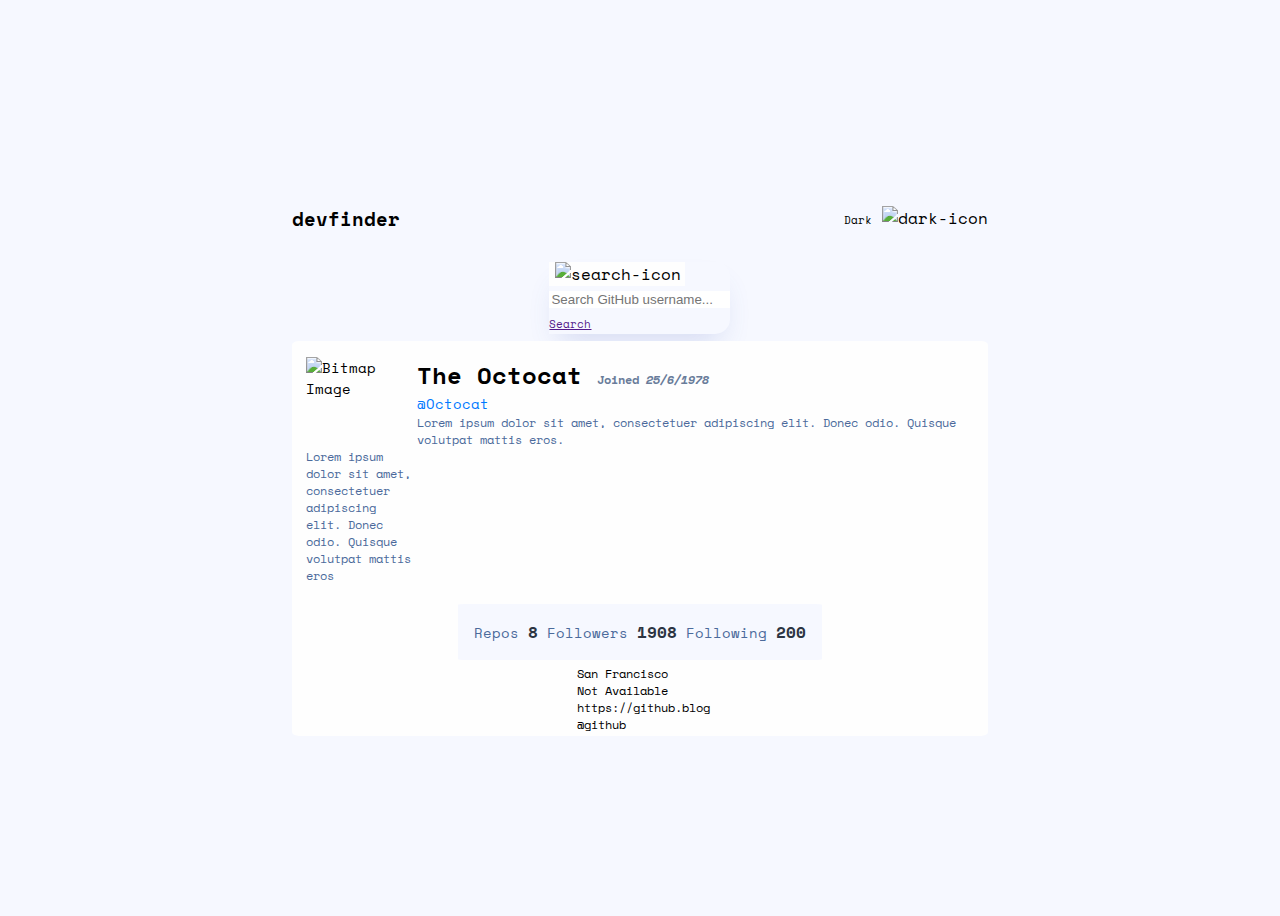
==== starter-code/index.html @ 4cae2908 "Github repo created" ====
<!DOCTYPE html>
<html lang="en">

<head>
  <meta charset="UTF-8">
  <meta name="viewport" content="width=device-width, initial-scale=1.0">

  <link rel="icon" type="image/png" sizes="32x32" href="./assets/favicon-32x32.png">
  <title>Frontend Mentor | GitHub user search app</title>

  <link rel="preconnect" href="https://fonts.googleapis.com">
  <link rel="preconnect" href="https://fonts.gstatic.com" crossorigin>
  <link href="https://fonts.googleapis.com/css2?family=Space+Mono:wght@400;700&display=swap" rel="stylesheet">
  <link rel="stylesheet" href="https://cdn.jsdelivr.net/npm/bootstrap@4.5.3/dist/css/bootstrap.min.css"
    integrity="sha384-TX8t27EcRE3e/ihU7zmQxVncDAy5uIKz4rEkgIXeMed4M0jlfIDPvg6uqKI2xXr2" crossorigin="anonymous">
  <link rel="stylesheet" href="app.css">

</head>

<body>


  <main class="container">

    <div class="group-1 first-row">

      <span class="h2">devfinder</span>

      <span id="light-dark-switch">
        <span class="version-lg">Light</span> <span class="version-dk">Dark</span>
        <img src="file:///F:/FrontEndMentorChallange4/github-user-search-app/starter-code/assets/icon-moon.svg"
          alt="dark-icon" class="img-fluid">
      </span>

    </div>

    <div class="group-1 mdl-row">

      <div class="input-group">
        <div class="input-group-prepend">
          <span class="input-group-text" id="basic-addon1">
            <img src="file:///F:/FrontEndMentorChallange4/github-user-search-app/starter-code/assets/icon-search.svg"
              alt="search-icon">
          </span>
        </div>

        <input type="text" class="form-control form-control-sm" placeholder="Search GitHub username..."
          aria-label="Username" aria-describedby="basic-addon1">

        <div class="input-group-append">
          <span class="input-group-text"><a class="btn btn-primary btn-sm" href="">Search</a></span>
        </div>
      </div>



    </div>

    <div class="group-1 last-row p-4">

      <div class="d-flex w-100 lorem-height">

        <!-- <img class="rounded-circle"
          src="file:///F:/FrontEndMentorChallange4/github-user-search-app/starter-code/assets/Bitmap.svg"
          alt="Bitmap Image"> -->

        <div>

          <div class="container-2">

            <img class="rounded-circle"
              src="file:///F:/FrontEndMentorChallange4/github-user-search-app/starter-code/assets/Bitmap.svg"
              alt="Bitmap Image">

            <div class="sm-flex-container">
              <div class="octocat h2 d-md-flex ml-md-2"> The Octocat <span class="update ml-auto">Joined <dfn>25/6/1978</dfn>
                </span></div>
              <div class="octocat-update ml-md-2"> @Octocat </div>
              <div class="lor-content ml-md-3 mt-md-3 d-none d-md-inline-block"> Lorem ipsum dolor sit amet, consectetuer
                adipiscing elit. Donec odio.
                Quisque
                volutpat mattis eros.</div>

            </div>

            <div class="lor-content d-md-none d-inline-block mt-2 ml-4">Lorem ipsum dolor sit amet, consectetuer adipiscing elit.
              Donec odio.
              Quisque
              volutpat mattis eros</div>

          </div>

        </div>





      </div>

      <div class="d-flex w-75 desc-lst-row justify-content-between ml-0 ml-md-auto">

        <span class="profile-info"> Repos <span id="repo" class="d-block">8</span> </span>
        <span class="profile-info"> Followers <span id="followers" class="d-block">1908</span> </span>
        <span class="profile-info"> Following <span id="following" class="d-block">200</span> </span>

      </div>


      <footer class="d-flex flex-column w-100 text-md-center mr-auto mr-md-0">

        <div class="d-flex flex-md-row flex-column justify-content-md-around">

          <div class="ft-font-sizing mt-2">

            <img src="file:///F:/FrontEndMentorChallange4/github-user-search-app/starter-code/assets/icon-location.svg"
              alt="">
            <span>San Francisco</span>

          </div>

          <div class="ft-font-sizing mt-2">

            <img src="file:///F:/FrontEndMentorChallange4/github-user-search-app/starter-code/assets/icon-twitter.svg"
              alt="">

            <span>Not Available</span>

          </div>

        </div>

        <div class="d-flex flex-md-row flex-column justify-content-md-around">

          <div class="ft-font-sizing ft-line-height mt-2">

            <img src="file:///F:/FrontEndMentorChallange4/github-user-search-app/starter-code/assets/icon-website.svg"
              alt="">

            <span>https://github.blog</span>

          </div>

          <div class="ft-font-sizing mt-2">

            <img src="file:///F:/FrontEndMentorChallange4/github-user-search-app/starter-code/assets/icon-company.svg"
              alt="">

            <span>@github</span>


          </div>

        </div>

      </footer>

  </main>

</body>

<script src="app.js"></script>

</html>
---- starter-code/app.css ----
*, *::after, *::before {
    box-sizing: border-box;
}



:root {
    /*Design System*/

    /*Light mode colors--hex colors*/ 
    --light-blue: #0079FF;
    --light-grey: #697C9A;
    --light-blue-black:#4B6A9B;
    --light-black:#2B3442;
    --light-full-saturationwhite:#F6F8FF;
    --light-nosaturation-white:#FEFEFE;


    
    /*Dark Mode colors --hsl colors*/
    --dark-pure-white: hsl(0,0%, 100%);
    --dark-blue-black:hsl(220,40%, 30%);
    --dark-blue:hsl(222,41%, 20%);


    /*Typographic Utilities*/
    --font-body:'Space Mono', monospace;
    --body-weight:400;

    --font-h1: 'Space Mono', monospace;
    --h1-weight:700;

    --font-h2: 'Space Mono', monospace;
    --h2-weight:700;

    --font-h3: 'Space Mono', monospace;
    --h3-weight:400;

    --font-h4: 'Space Mono', monospace;
    --h4-weight:400;


    /*Grid for content Lorem ipsum*/
    --grid-content: grid;
}



body {
    min-height: 100vh;
    display: flex;
    align-items: center;
    font-family: var(--font-body);
    font-weight: var(--body-weight);
    background-color: var(--light-full-saturationwhite);
}


#light-dark-switch:hover {
    color: var(--light-blue-black);
}


#repo, #followers, #following {
    font-size: 1.1em;
    font-weight: var(--h2-weight);
    color: var(--light-black);
}


.h2 {
    font-weight: var(--h1-weight);
    font-size: 1.2rem;
}

.version-lg, .version-dk {
    font-size: .68rem;
}

.version-lg {
    display: none;
}

.container {
    height: 100%;
    display: grid;
    grid-gap:5px;
    grid-template-columns: minmax(15px , 2fr) minmax(400px, 5fr) 2fr;
    grid-auto-rows: 75px;
    overflow-x: hidden;
}

.img-fluid {
    cursor: pointer;
}


.group-1 {
    display: flex;
    align-items: center;
    justify-content: space-around;
}


.btn-primary {
    font-size: .66rem;
}

.input-group-text {
    padding: 0;
    padding-right: .23rem;
    background-color: var(--light-full-saturationwhite);
    border: none;
}

.input-group {
    box-shadow: 0px 16px 30px -10px rgba(70, 96, 187, 0.198567);
    border-radius: 15px;
}


.first-row {
    justify-content: space-between;
    grid-column: 2/3;
}

.mdl-row {
    grid-column: 2/3;
}

.last-row {
    grid-column: 2/3;
    grid-row: 3/8;
    display: flex;
    flex-direction: column;
    background-color: var(--light-nosaturation-white);
    border-radius: 1%;
}

.lorem-height {
    justify-content: space-between;
    font-size: .9rem;
}

.ft-font-sizing {
    font-size: .74rem;
}

.container-2 {
    padding: 1em;
    display: grid;
    grid-template-columns: 1fr 3fr 2fr;
    background-color: inherit;
}

.sm-flex-container {
    grid-column: 2/-1;
    align-self: flex-end;
}

.octocat {
    font-size: 1.5rem;
    font-weight: var(--h2-weight);
}

.octocat-update {
    color: var(--light-blue);
}   

.update {
    text-align: end;
    font-size: .75rem;
    color: var(--light-grey);
}

.desc-lst-row {
    background-color: var(--light-full-saturationwhite);
    padding: 1em;
    border-radius: 2%;
}

.profile-info {
    font-size: .9rem;
    color: var(--light-blue-black);
}

.lor-content {
    font-size: .72rem;
    color: var(--light-blue-black);
}

.form-control {
    border: none;
 }

#basic-addon1 {
    background-color: var(--light-nosaturation-white);
    padding-left: .35em;
    border: none;
}



@media(max-width:768px) {

    .container {
        grid-template-columns: .5fr 1fr  .5fr;
        grid-auto-rows: 90px;
    }

    .container-2 {
        grid-template-columns: 1fr 1fr;
    }

    .lor-content {
        grid-column: 1/3;
    }
    
}
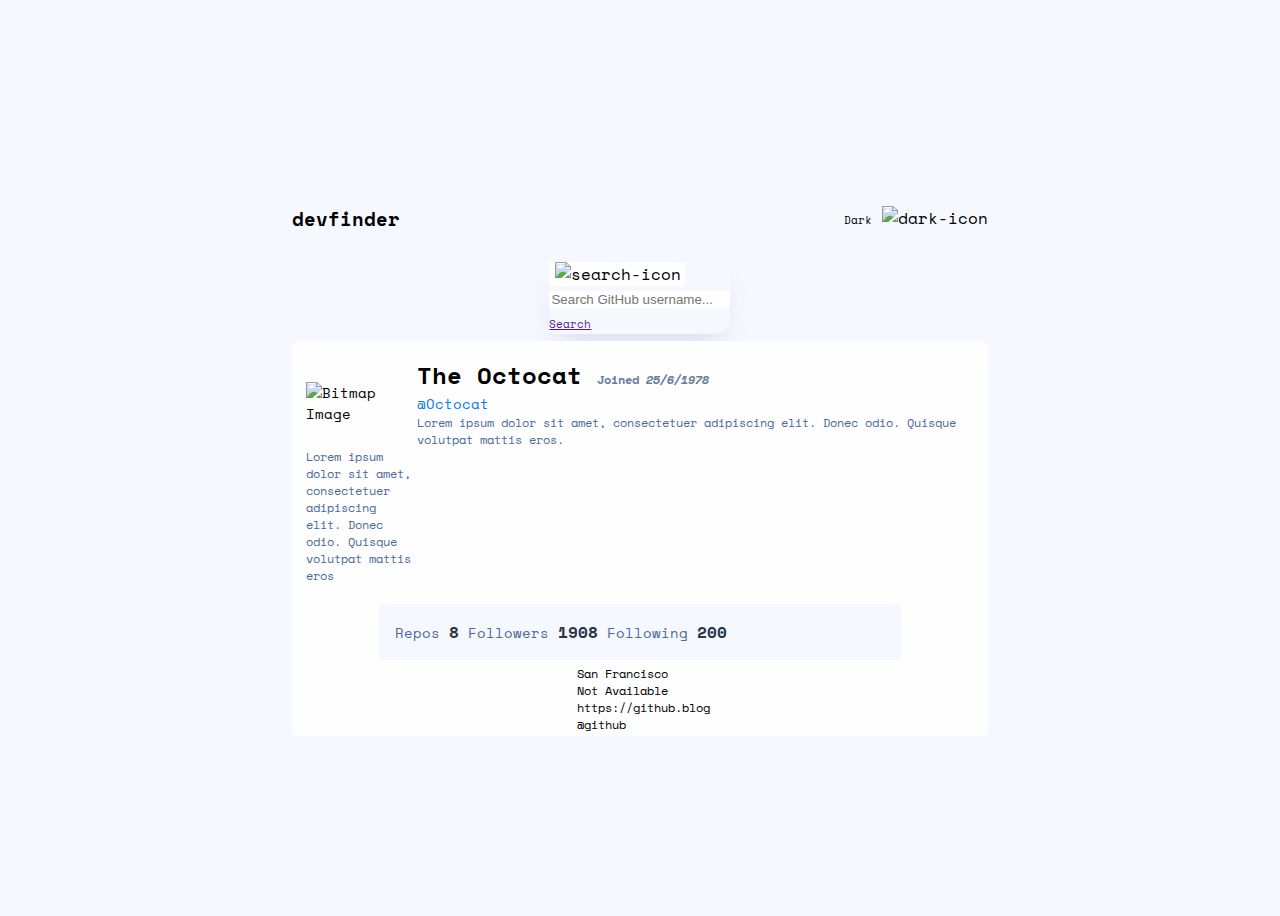
==== commit b3937f8a: "breakpoints added" ====
--- a/starter-code/index.html
+++ b/starter-code/index.html
@@ -68,22 +68,25 @@
 
           <div class="container-2">
 
-            <img class="rounded-circle"
-              src="file:///F:/FrontEndMentorChallange4/github-user-search-app/starter-code/assets/Bitmap.svg"
-              alt="Bitmap Image">
+              <img class="rounded-circle br-checkpoint"
+                src="file:///F:/FrontEndMentorChallange4/github-user-search-app/starter-code/assets/Bitmap.svg"
+                alt="Bitmap Image">
 
             <div class="sm-flex-container">
-              <div class="octocat h2 d-md-flex ml-md-2"> The Octocat <span class="update ml-auto">Joined <dfn>25/6/1978</dfn>
+              <div class="octocat h2 d-md-flex ml-md-2"> The Octocat <span class="update ml-auto">Joined
+                  <dfn>25/6/1978</dfn>
                 </span></div>
               <div class="octocat-update ml-md-2"> @Octocat </div>
-              <div class="lor-content ml-md-3 mt-md-3 d-none d-md-inline-block"> Lorem ipsum dolor sit amet, consectetuer
+              <div class="lor-content ml-md-3 mt-md-3 d-none d-md-inline-block"> Lorem ipsum dolor sit amet,
+                consectetuer
                 adipiscing elit. Donec odio.
                 Quisque
                 volutpat mattis eros.</div>
 
             </div>
 
-            <div class="lor-content d-md-none d-inline-block mt-2 ml-4">Lorem ipsum dolor sit amet, consectetuer adipiscing elit.
+            <div class="lor-content d-md-none d-inline-block mt-4 ml-md-4">Lorem ipsum dolor sit amet, consectetuer
+              adipiscing elit.
               Donec odio.
               Quisque
               volutpat mattis eros</div>
@@ -98,7 +101,7 @@
 
       </div>
 
-      <div class="d-flex w-75 desc-lst-row justify-content-between ml-0 ml-md-auto">
+      <div class="d-flex desc-lst-row justify-content-between ml-0 ml-md-auto">
 
         <span class="profile-info"> Repos <span id="repo" class="d-block">8</span> </span>
         <span class="profile-info"> Followers <span id="followers" class="d-block">1908</span> </span>
--- a/starter-code/app.css
+++ b/starter-code/app.css
@@ -177,6 +177,7 @@
     background-color: var(--light-full-saturationwhite);
     padding: 1em;
     border-radius: 2%;
+    width: 75%;
 }
 
 .profile-info {
@@ -192,6 +193,12 @@
 .form-control {
     border: none;
  }
+
+
+.br-checkpoint {
+    align-self: center;
+}
+
 
 #basic-addon1 {
     background-color: var(--light-nosaturation-white);
@@ -213,7 +220,17 @@
     }
 
     .lor-content {
-        grid-column: 1/3;
-    }
-    
+        grid-column: 1/-1;
+        font-size: .7rem;
+    }
+
+
+    .desc-lst-row {
+        width: 100%;
+    }
+
+   .profile-info, .d-block {
+       font-size: .7rem;     
+   }
+
 }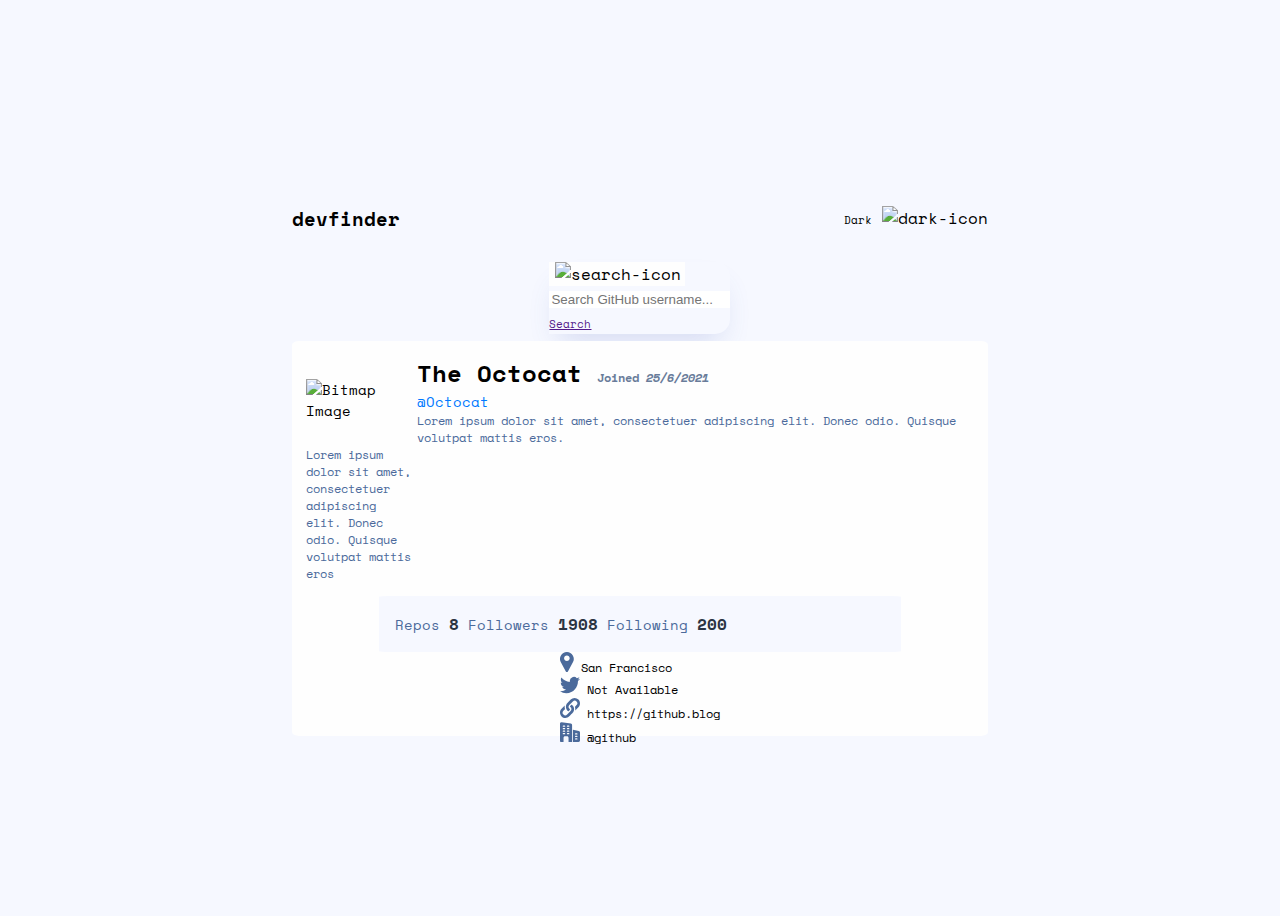
==== commit e4e839fa: "Added many toggle classes" ====
--- a/starter-code/index.html
+++ b/starter-code/index.html
@@ -7,6 +7,8 @@
 
   <link rel="icon" type="image/png" sizes="32x32" href="./assets/favicon-32x32.png">
   <title>Frontend Mentor | GitHub user search app</title>
+
+  <script src="https://cdn.jsdelivr.net/npm/axios/dist/axios.min.js"></script>
 
   <link rel="preconnect" href="https://fonts.googleapis.com">
   <link rel="preconnect" href="https://fonts.gstatic.com" crossorigin>
@@ -19,7 +21,6 @@
 
 <body>
 
-
   <main class="container">
 
     <div class="group-1 first-row">
@@ -29,7 +30,7 @@
       <span id="light-dark-switch">
         <span class="version-lg">Light</span> <span class="version-dk">Dark</span>
         <img src="file:///F:/FrontEndMentorChallange4/github-user-search-app/starter-code/assets/icon-moon.svg"
-          alt="dark-icon" class="img-fluid">
+          alt="dark-icon" class="img-fluid js-split">
       </span>
 
     </div>
@@ -48,7 +49,7 @@
           aria-label="Username" aria-describedby="basic-addon1">
 
         <div class="input-group-append">
-          <span class="input-group-text"><a class="btn btn-primary btn-sm" href="">Search</a></span>
+          <span class="input-group-text btn-js"><a class="btn btn-primary btn-sm" href="">Search</a></span>
         </div>
       </div>
 
@@ -60,23 +61,19 @@
 
       <div class="d-flex w-100 lorem-height">
 
-        <!-- <img class="rounded-circle"
-          src="file:///F:/FrontEndMentorChallange4/github-user-search-app/starter-code/assets/Bitmap.svg"
-          alt="Bitmap Image"> -->
-
         <div>
 
           <div class="container-2">
 
-              <img class="rounded-circle br-checkpoint"
-                src="file:///F:/FrontEndMentorChallange4/github-user-search-app/starter-code/assets/Bitmap.svg"
-                alt="Bitmap Image">
+            <img class="rounded-circle br-checkpoint"
+              src="file:///F:/FrontEndMentorChallange4/github-user-search-app/starter-code/assets/Bitmap.svg"
+              alt="Bitmap Image">
 
             <div class="sm-flex-container">
-              <div class="octocat h2 d-md-flex ml-md-2"> The Octocat <span class="update ml-auto">Joined
-                  <dfn>25/6/1978</dfn>
+              <div class="octocat h2 d-md-flex ml-md-3"> The Octocat <span class="update ml-auto">Joined
+                  <dfn>25/6/2021</dfn>
                 </span></div>
-              <div class="octocat-update ml-md-2"> @Octocat </div>
+              <div class="octocat-update ml-md-3"> @Octocat </div>
               <div class="lor-content ml-md-3 mt-md-3 d-none d-md-inline-block"> Lorem ipsum dolor sit amet,
                 consectetuer
                 adipiscing elit. Donec odio.
@@ -95,10 +92,6 @@
 
         </div>
 
-
-
-
-
       </div>
 
       <div class="d-flex desc-lst-row justify-content-between ml-0 ml-md-auto">
@@ -116,16 +109,23 @@
 
           <div class="ft-font-sizing mt-2">
 
-            <img src="file:///F:/FrontEndMentorChallange4/github-user-search-app/starter-code/assets/icon-location.svg"
-              alt="">
+            <svg class="svg-footer-img" height="20" width="14" xmlns="http://www.w3.org/2000/svg">
+              <path
+                d="M12.797 3.425C11.584 1.33 9.427.05 7.03.002a7.483 7.483 0 00-.308 0C4.325.05 2.17 1.33.955 3.425a6.963 6.963 0 00-.09 6.88l4.959 9.077.007.012c.218.38.609.606 1.045.606.437 0 .828-.226 1.046-.606l.007-.012 4.96-9.077a6.963 6.963 0 00-.092-6.88zm-5.92 5.638c-1.552 0-2.813-1.262-2.813-2.813s1.261-2.812 2.812-2.812S9.69 4.699 9.69 6.25 8.427 9.063 6.876 9.063z"
+                fill="#4b6a9b" />
+            </svg>
+
             <span>San Francisco</span>
 
           </div>
 
           <div class="ft-font-sizing mt-2">
 
-            <img src="file:///F:/FrontEndMentorChallange4/github-user-search-app/starter-code/assets/icon-twitter.svg"
-              alt="">
+            <svg class="svg-footer-img" height="18" width="20" xmlns="http://www.w3.org/2000/svg">
+              <path
+                d="M20 2.799a8.549 8.549 0 01-2.363.647 4.077 4.077 0 001.804-2.266 8.194 8.194 0 01-2.6.993A4.099 4.099 0 009.75 4.977c0 .324.027.637.095.934-3.409-.166-6.425-1.8-8.452-4.288a4.128 4.128 0 00-.56 2.072c0 1.42.73 2.679 1.82 3.408A4.05 4.05 0 01.8 6.598v.045a4.119 4.119 0 003.285 4.028 4.092 4.092 0 01-1.075.135c-.263 0-.528-.015-.776-.07.531 1.624 2.038 2.818 3.831 2.857A8.239 8.239 0 01.981 15.34 7.68 7.68 0 010 15.285a11.543 11.543 0 006.29 1.84c7.545 0 11.67-6.25 11.67-11.667 0-.182-.006-.357-.015-.53A8.18 8.18 0 0020 2.798z"
+                fill="#4b6a9b" />
+            </svg>
 
             <span>Not Available</span>
 
@@ -137,8 +137,14 @@
 
           <div class="ft-font-sizing ft-line-height mt-2">
 
-            <img src="file:///F:/FrontEndMentorChallange4/github-user-search-app/starter-code/assets/icon-website.svg"
-              alt="">
+            <svg class="svg-footer-img" height="20" width="20" xmlns="http://www.w3.org/2000/svg">
+              <g fill="#4b6a9b">
+                <path
+                  d="M7.404 5.012c-2.355 2.437-1.841 6.482.857 8.273.089.06.207.048.283-.027.568-.555 1.049-1.093 1.47-1.776a.213.213 0 00-.084-.3A2.743 2.743 0 018.878 10.1a2.64 2.64 0 01-.223-1.803c.168-.815 1.043-1.573 1.711-2.274l-.004-.002 2.504-2.555a2.568 2.568 0 013.648-.019 2.6 2.6 0 01.037 3.666l-1.517 1.56a.266.266 0 00-.06.273c.35 1.012.435 2.44.201 3.519-.006.03.031.05.053.028l3.228-3.295c2.062-2.105 2.044-5.531-.04-7.615a5.416 5.416 0 00-7.691.04L7.417 4.998l-.013.014z" />
+                <path
+                  d="M13.439 13.75a.401.401 0 00.006-.003c.659-1.204.788-2.586.48-3.933l-.002.002-.001-.001a5.434 5.434 0 00-2.19-3.124.3.3 0 00-.333.015c-.553.448-1.095 1.021-1.452 1.754a.243.243 0 00.096.317c.415.24.79.593 1.04 1.061h.001c.196.33.388.958.263 1.632-.116.894-1.019 1.714-1.736 2.453-.546.559-1.935 1.974-2.49 2.542a2.6 2.6 0 01-3.666.037 2.6 2.6 0 01-.038-3.666l1.521-1.564A.266.266 0 005 11.004c-.338-1.036-.43-2.432-.217-3.51.006-.03-.031-.049-.053-.027l-3.179 3.245c-2.083 2.126-2.066 5.588.04 7.693 2.125 2.083 5.57 2.048 7.653-.078.723-.81 3.821-3.678 4.195-4.577z" />
+              </g>
+            </svg>
 
             <span>https://github.blog</span>
 
@@ -146,11 +152,14 @@
 
           <div class="ft-font-sizing mt-2">
 
-            <img src="file:///F:/FrontEndMentorChallange4/github-user-search-app/starter-code/assets/icon-company.svg"
-              alt="">
+            <svg class="svg-footer-img" height="20" width="20" xmlns="http://www.w3.org/2000/svg">
+              <g fill="#4b6a9b">
+                <path
+                  d="M10.858 1.558L1.7.167A1.477 1.477 0 00.517.492 1.49 1.49 0 000 1.608v17.559c0 .458.375.833.833.833h2.709v-4.375c0-.808.65-1.458 1.458-1.458h2.083c.809 0 1.459.65 1.459 1.458V20h3.541V3a1.46 1.46 0 00-1.225-1.442zM4.583 12.292h-1.25a.625.625 0 010-1.25h1.25a.625.625 0 010 1.25zm0-2.5h-1.25a.625.625 0 010-1.25h1.25a.625.625 0 010 1.25zm0-2.5h-1.25a.625.625 0 010-1.25h1.25a.625.625 0 010 1.25zm0-2.5h-1.25a.625.625 0 010-1.25h1.25a.625.625 0 010 1.25zm4.167 7.5H7.5a.625.625 0 010-1.25h1.25a.625.625 0 010 1.25zm0-2.5H7.5a.625.625 0 010-1.25h1.25a.625.625 0 010 1.25zm0-2.5H7.5a.625.625 0 010-1.25h1.25a.625.625 0 010 1.25zm0-2.5H7.5a.625.625 0 010-1.25h1.25a.625.625 0 010 1.25zM18.85 9.035l-5.933-1.242V20h5.625A1.46 1.46 0 0020 18.542V10.46c0-.688-.47-1.274-1.15-1.425zM16.875 17.5h-1.25a.625.625 0 010-1.25h1.25a.625.625 0 010 1.25zm0-2.5h-1.25a.625.625 0 010-1.25h1.25a.625.625 0 010 1.25zm0-2.5h-1.25a.625.625 0 010-1.25h1.25a.625.625 0 010 1.25z" />
+              </g>
+            </svg>
 
             <span>@github</span>
-
 
           </div>
 
--- a/starter-code/app.css
+++ b/starter-code/app.css
@@ -1,8 +1,6 @@
 *, *::after, *::before {
     box-sizing: border-box;
 }
-
-
 
 :root {
     /*Design System*/
@@ -15,11 +13,10 @@
     --light-full-saturationwhite:#F6F8FF;
     --light-nosaturation-white:#FEFEFE;
 
-
     
     /*Dark Mode colors --hsl colors*/
     --dark-pure-white: hsl(0,0%, 100%);
-    --dark-blue-black:hsl(220,40%, 30%);
+    --dark-blue-black:hsla(220,40%, 13%,1);
     --dark-blue:hsl(222,41%, 20%);
 
 
@@ -39,9 +36,6 @@
     --font-h4: 'Space Mono', monospace;
     --h4-weight:400;
 
-
-    /*Grid for content Lorem ipsum*/
-    --grid-content: grid;
 }
 
 
@@ -53,6 +47,7 @@
     font-family: var(--font-body);
     font-weight: var(--body-weight);
     background-color: var(--light-full-saturationwhite);
+    /* background-color: var(--one--solid-fill); */
 }
 
 
@@ -87,7 +82,6 @@
     grid-gap:5px;
     grid-template-columns: minmax(15px , 2fr) minmax(400px, 5fr) 2fr;
     grid-auto-rows: 75px;
-    overflow-x: hidden;
 }
 
 .img-fluid {
@@ -199,7 +193,6 @@
     align-self: center;
 }
 
-
 #basic-addon1 {
     background-color: var(--light-nosaturation-white);
     padding-left: .35em;
@@ -207,7 +200,6 @@
 }
 
 
-
 @media(max-width:768px) {
 
     .container {
@@ -233,4 +225,103 @@
        font-size: .7rem;     
    }
 
+   .octocat {
+       margin-left: 1em;
+   }
+
+   .octocat-update {
+    margin-left: 2em; 
+   }
+
+}
+
+
+@media(max-width:375px) {
+
+    .container-2 {
+        grid-template-columns: minmax(20px, .5fr) minmax(20px, .5fr);
+    }
+
+    .lor-content {
+        max-width: 100%;
+    }
+
+    .octocat {
+        margin-left:.5rem;
+        font-size: 1.2rem;
+    }
+ 
+    .octocat-update {
+     margin-left: .5rem; 
+    }
+
+    .br-checkpoint {
+        max-width: 100%;
+        height: auto;
+    }
+
+}
+
+/*Classes through JavaScript*/
+
+.frm-control-add::placeholder {
+    color: var(--dark-pure-white);
+}
+
+.header {
+    color: var(--dark-pure-white);
+}
+
+.input-box {
+    background-color: var(--dark-blue);
+    color: var(--dark-pure-white);
+}
+
+.body-background {
+    background-color: var(--dark-blue-black);
+    transition: all 1s ease-out;
+}
+
+.display-dark {
+    display: none;
+}
+
+/* .image-src-toggle {
+    src: url('file:///F:/FrontEndMentorChallange4/github-user-search-app/starter-code/assets/icon-sun.svg');
+} */
+
+.display-light {
+    color: var(--dark-pure-white);
+}
+
+.search-icon-background {
+    background-color: var(--dark-blue);
+}
+
+.search-button {
+    background-color: var(--dark-blue);
+}
+
+.last-row-adjustments {
+    color: var(--dark-pure-white);
+    background-color: var(--dark-blue);
+}
+
+
+.desc-lst-rowColor {
+    background-color: var(--dark-blue-black);
+}
+
+.date-update {
+    color: var(--dark-pure-white);
+}
+
+
+.lorem-cont {
+    color: var(--dark-pure-white);
+}
+
+
+.prof-color {
+    color: var(--dark-pure-white);
 }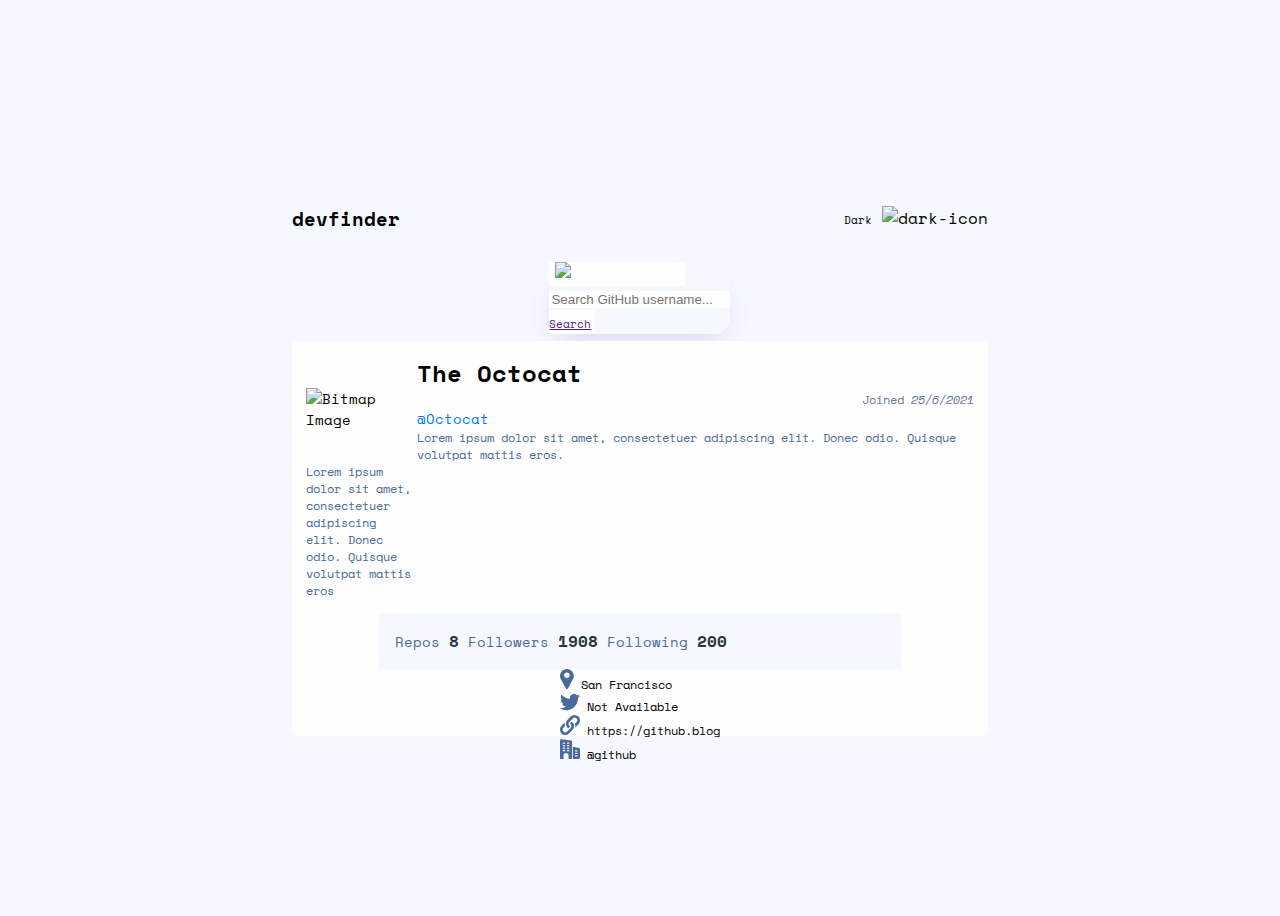
==== commit 6dfc9db3: "Added toggle changes" ====
--- a/starter-code/index.html
+++ b/starter-code/index.html
@@ -29,8 +29,7 @@
 
       <span id="light-dark-switch">
         <span class="version-lg">Light</span> <span class="version-dk">Dark</span>
-        <img src="file:///F:/FrontEndMentorChallange4/github-user-search-app/starter-code/assets/icon-moon.svg"
-          alt="dark-icon" class="img-fluid js-split">
+        <img alt="dark-icon" class="img-fluid js-split icon-src">
       </span>
 
     </div>
@@ -70,9 +69,10 @@
               alt="Bitmap Image">
 
             <div class="sm-flex-container">
-              <div class="octocat h2 d-md-flex ml-md-3"> The Octocat <span class="update ml-auto">Joined
-                  <dfn>25/6/2021</dfn>
-                </span></div>
+              <div class="octocat h2 d-md-flex ml-md-3"> The Octocat</div>
+              <span class="update ml-auto">Joined
+                <dfn>25/6/2021</dfn>
+              </span>
               <div class="octocat-update ml-md-3"> @Octocat </div>
               <div class="lor-content ml-md-3 mt-md-3 d-none d-md-inline-block"> Lorem ipsum dolor sit amet,
                 consectetuer
--- a/starter-code/app.css
+++ b/starter-code/app.css
@@ -38,8 +38,6 @@
 
 }
 
-
-
 body {
     min-height: 100vh;
     display: flex;
@@ -47,7 +45,6 @@
     font-family: var(--font-body);
     font-weight: var(--body-weight);
     background-color: var(--light-full-saturationwhite);
-    /* background-color: var(--one--solid-fill); */
 }
 
 
@@ -58,10 +55,12 @@
 
 #repo, #followers, #following {
     font-size: 1.1em;
-    font-weight: var(--h2-weight);
+    font-weight: var(--h2-weight);    
+}
+
+.d-block {
     color: var(--light-black);
 }
-
 
 .h2 {
     font-weight: var(--h1-weight);
@@ -103,13 +102,14 @@
 .input-group-text {
     padding: 0;
     padding-right: .23rem;
-    background-color: var(--light-full-saturationwhite);
+    background-color: var(--light-nosaturation-white);
     border: none;
 }
 
 .input-group {
     box-shadow: 0px 16px 30px -10px rgba(70, 96, 187, 0.198567);
     border-radius: 15px;
+    color: var(--dark-pure-white);
 }
 
 
@@ -148,11 +148,14 @@
 }
 
 .sm-flex-container {
+    display: flex;
+    flex-direction: column;
     grid-column: 2/-1;
     align-self: flex-end;
 }
 
 .octocat {
+    max-width: max-content;
     font-size: 1.5rem;
     font-weight: var(--h2-weight);
 }
@@ -193,8 +196,19 @@
     align-self: center;
 }
 
+.svg-color-change {
+    color: #fff;
+}
+
+.icon-src {
+    content: url('file:///F:/FrontEndMentorChallange4/github-user-search-app/starter-code/assets/icon-moon.svg');
+}
+
+.icon-src-alt {
+    content: url('file:///F:/FrontEndMentorChallange4/github-user-search-app/starter-code/assets/icon-sun.svg');
+}
+
 #basic-addon1 {
-    background-color: var(--light-nosaturation-white);
     padding-left: .35em;
     border: none;
 }
@@ -230,7 +244,16 @@
    }
 
    .octocat-update {
-    margin-left: 2em; 
+        order: 2;
+        margin-left: 2em;
+   }
+
+   .update {
+       order: 3;
+   }
+
+   .sm-flex-container {
+       display: grid;
    }
 
 }
@@ -268,12 +291,12 @@
     color: var(--dark-pure-white);
 }
 
+.control-back {
+    color: var(--dark-pure-white);
+    background-color: var(--dark-blue);
+}
+
 .header {
-    color: var(--dark-pure-white);
-}
-
-.input-box {
-    background-color: var(--dark-blue);
     color: var(--dark-pure-white);
 }
 
@@ -286,11 +309,8 @@
     display: none;
 }
 
-/* .image-src-toggle {
-    src: url('file:///F:/FrontEndMentorChallange4/github-user-search-app/starter-code/assets/icon-sun.svg');
-} */
-
 .display-light {
+    display: inline-block;
     color: var(--dark-pure-white);
 }
 
@@ -321,7 +341,11 @@
     color: var(--dark-pure-white);
 }
 
-
 .prof-color {
     color: var(--dark-pure-white);
-}+}
+
+
+/* .source-image-sun {
+    background-image: url('file:///F:/FrontEndMentorChallange4/github-user-search-app/starter-code/assets/icon-sun.svg');
+} */